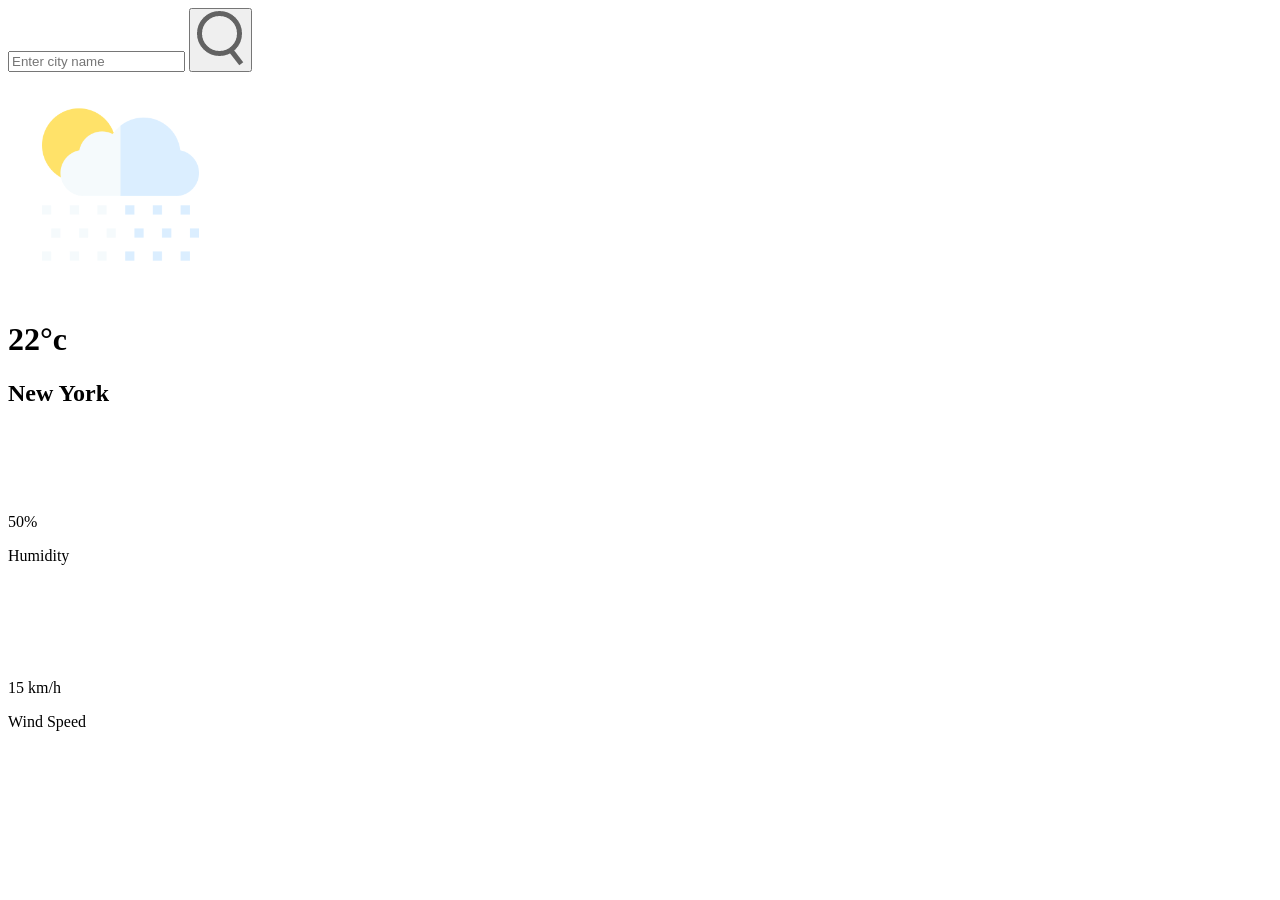
==== index.html @ f9bf9dcb "Add the index.html file" ====
<!DOCTYPE html>
<html lang="en">
<head>
    <meta charset="UTF-8">
    <meta name="viewport" content="width=device-width, initial-scale=1.0">
    <title>Weather App</title>
<link rel="stylesheet" href="styles.css">
</head>
<body>
    
    <div class="card">

        <div class="search">
            <input type="text" placeholder="Enter city name" spellcheck="false">
            <button><img src="images/search.png" alt=""></button>
        </div>
        <div class="weather">
            <img src="images/rain.png" alt="rain" class="weather-icon">
            <h1 class="temp">22°c</h1>
            <h2 class="city">New York</h2>
            <div class="details">
                <div class="col">
                    <img src="images/humidity.png" alt="">
                    <div>
                        <p class="humidity">50%</p>
                        <p>Humidity</p>
                    </div>
                </div>
                <div class="col">
                    <img src="images/wind.png" alt="">
                    <div>
                        <p class="wind">15 km/h</p>
                        <p>Wind Speed</p>
                    </div>
                </div>
            </div>
        </div>
    </div>
    <script src="index.js"></script>
</body>
</html>
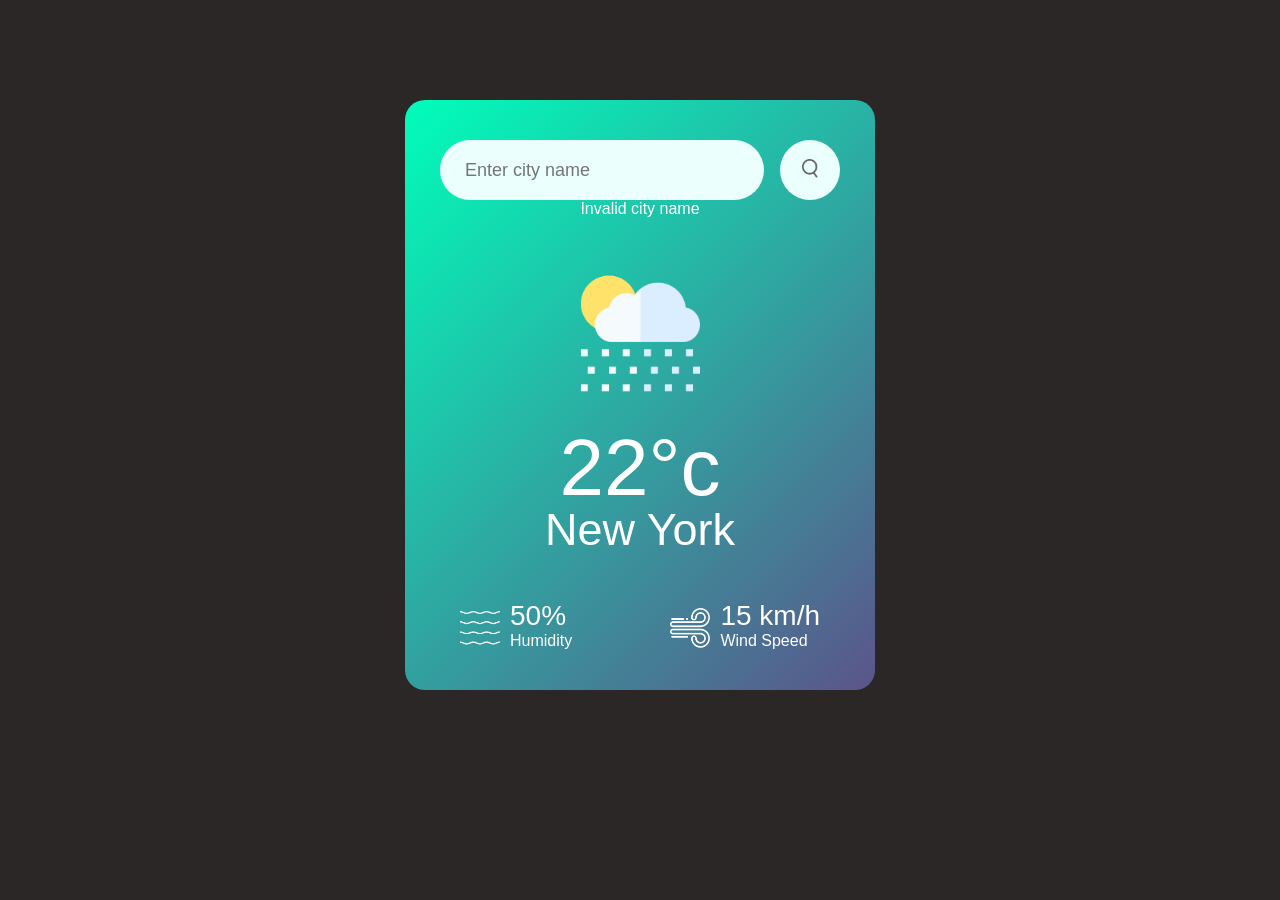
==== commit ade6db09: "feat(weather-app): create HTML structure with search input, error message, and weather details - Add" ====
--- a/index.html
+++ b/index.html
@@ -13,6 +13,9 @@
         <div class="search">
             <input type="text" placeholder="Enter city name" spellcheck="false">
             <button><img src="images/search.png" alt=""></button>
+        </div>
+        <div class="error">
+            <p>Invalid city name</p>
         </div>
         <div class="weather">
             <img src="images/rain.png" alt="rain" class="weather-icon">
--- a/styles.css
+++ b/styles.css
@@ -0,0 +1,93 @@
+*{
+    margin: 0;
+    padding: 0;
+    font-family: 'Poppins', sans-serif;
+    box-sizing: border-box;
+}
+
+body{
+    background-color: #2b2727;
+}
+
+.card {
+    width: 90%;
+    max-width: 470px;
+    background: linear-gradient(135deg, #00feba, #5b548a);
+    color: #fff;
+    margin: 100px auto 0;
+    border-radius: 20px;
+    padding: 40px 35px;
+    text-align: center;
+
+}
+.search {
+    width: 100%;
+    display: flex;
+    align-items: center;
+    justify-content: space-between;
+}
+
+.search input{
+    border: 0;
+    outline: 0;
+    background: #ebfffc;
+    color: #555;
+    padding: 10px 25px;
+    height: 60px;
+    border-radius: 30px;
+    flex: 1;
+    margin-right: 16px;
+    font-size: 18px;
+}
+
+.search button{
+    border: 0;
+    outline: 0;
+    background: #ebfffc;
+    height: 60px;
+    width: 60px;
+    border-radius: 50%;
+    cursor: pointer;
+}
+
+.search button img{
+   width: 16px;
+}
+
+.weather-icon{
+    width: 170px;
+    margin-top: 30px;
+}
+.weather h1{
+    font-size: 80px;
+    font-weight: 500;
+}
+
+.weather h2{
+    font-size: 45px;
+    font-weight: 400;
+    margin-top: -10px;
+}
+
+.details{
+    display: flex;
+    align-items: center;
+    justify-content: space-between;
+    padding: 0 20px;
+    margin-top: 50px;
+}
+.col{
+    display: flex;
+    align-items: center;
+    text-align: left;
+
+}
+.col img {
+    width: 40px ;
+    margin-right: 10px;
+}
+
+.humidity, .wind {
+  font-size: 28px ;
+  margin-top: -6px;
+}
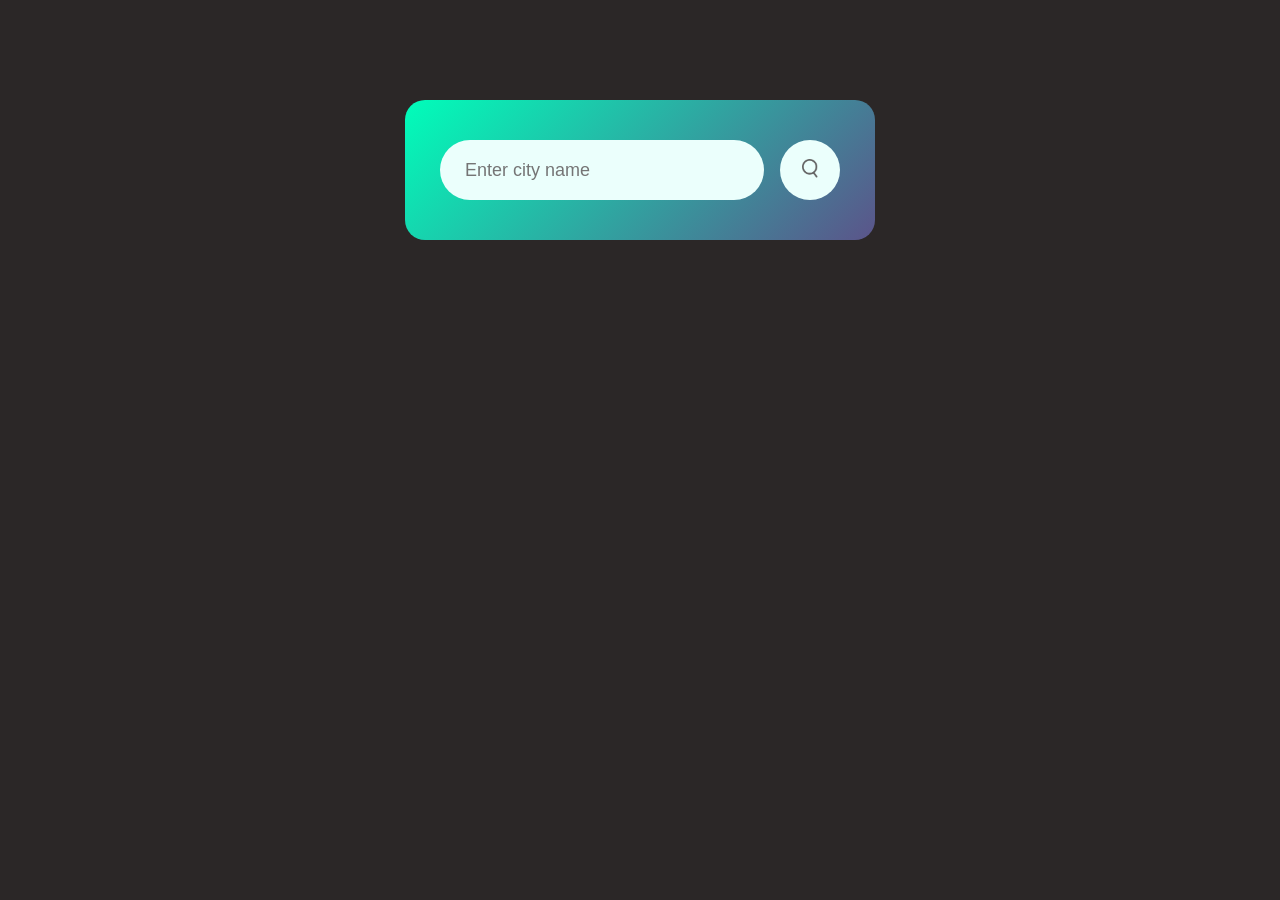
==== commit 677b8732: "Proper revert" ====
--- a/index.html
+++ b/index.html
@@ -4,7 +4,7 @@
     <meta charset="UTF-8">
     <meta name="viewport" content="width=device-width, initial-scale=1.0">
     <title>Weather App</title>
-<link rel="stylesheet" href="styles.css">
+<link rel="stylesheet" href="/styles/styles.css">
 </head>
 <body>
     
@@ -39,6 +39,6 @@
             </div>
         </div>
     </div>
-    <script src="index.js"></script>
+    <script src="/scripts/index.js"></script>
 </body>
 </html>
--- a/styles/styles.css
+++ b/styles/styles.css
@@ -0,0 +1,106 @@
+*{
+    margin: 0;
+    padding: 0;
+    font-family: 'Poppins', sans-serif;
+    box-sizing: border-box;
+}
+
+body{
+    background-color: #2b2727;
+}
+
+.card {
+    width: 90%;
+    max-width: 470px;
+    background: linear-gradient(135deg, #00feba, #5b548a);
+    color: #fff;
+    margin: 100px auto 0;
+    border-radius: 20px;
+    padding: 40px 35px;
+    text-align: center;
+
+}
+.search {
+    width: 100%;
+    display: flex;
+    align-items: center;
+    justify-content: space-between;
+}
+
+.search input{
+    border: 0;
+    outline: 0;
+    background: #ebfffc;
+    color: #555;
+    padding: 10px 25px;
+    height: 60px;
+    border-radius: 30px;
+    flex: 1;
+    margin-right: 16px;
+    font-size: 18px;
+}
+
+.search button{
+    border: 0;
+    outline: 0;
+    background: #ebfffc;
+    height: 60px;
+    width: 60px;
+    border-radius: 50%;
+    cursor: pointer;
+}
+
+.search button img{
+   width: 16px;
+}
+
+.weather-icon{
+    width: 170px;
+    margin-top: 30px;
+}
+.weather h1{
+    font-size: 80px;
+    font-weight: 500;
+}
+
+.weather h2{
+    font-size: 45px;
+    font-weight: 400;
+    margin-top: -10px;
+}
+
+.details{
+    display: flex;
+    align-items: center;
+    justify-content: space-between;
+    padding: 0 20px;
+    margin-top: 50px;
+}
+.col{
+    display: flex;
+    align-items: center;
+    text-align: left;
+
+}
+.col img {
+    width: 40px ;
+    margin-right: 10px;
+}
+
+.humidity, .wind {
+  font-size: 28px ;
+  margin-top: -6px;
+}
+
+.weather{
+    display: none;
+}
+
+.error{
+    text-align: left;
+    margin-left: 10px;
+    font-size: 14px;
+    margin-top: 10px;
+    display: none;
+}
+    
